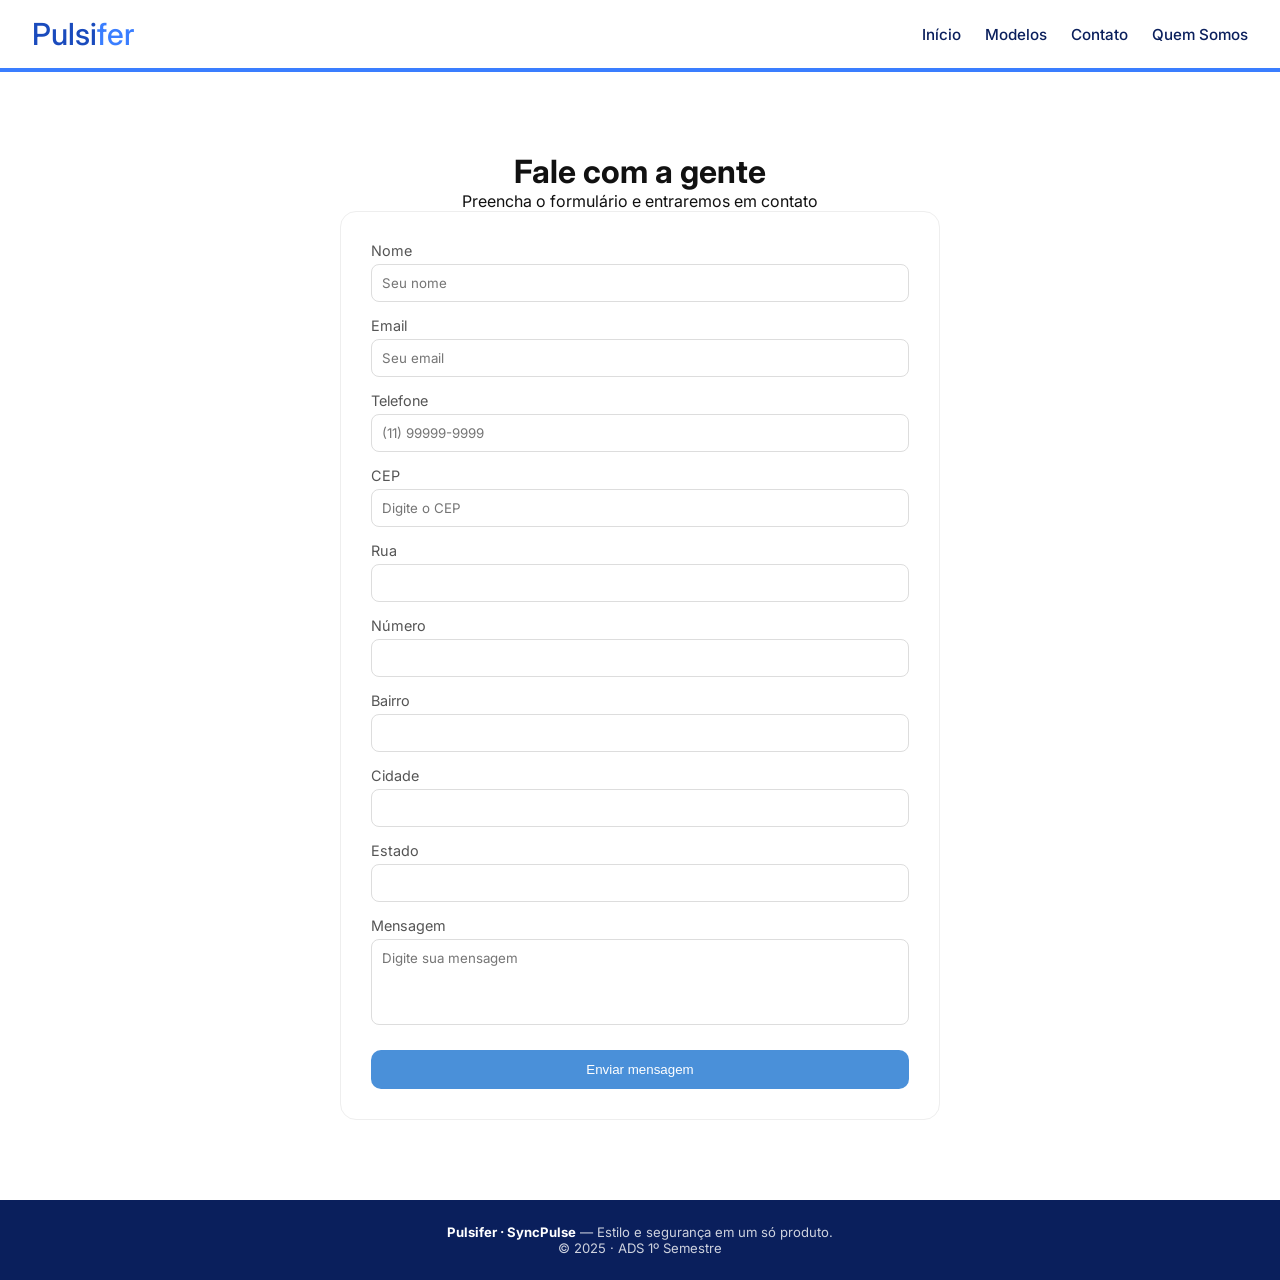
==== contato.html @ e221407e "Rename Contato.html to contato.html" ====
<!-- P�gina de contato da Pulsifer - Formul�rio com busca autom�tica de CEP -->  <!DOCTYPE html>
<html lang="pt-BR">
<head>
  <meta charset="UTF-8" />
  <meta name="viewport" content="width=device-width, initial-scale=1.0" />
  <meta name="description" content="Entre em contato com a Pulsifer para saber mais sobre nossos dispositivos de monitoramento.">
  <meta property="og:title" content="Pulsifer · Contato" />
  <meta property="og:description" content="Entre em contato com a Pulsifer para saber mais sobre nossos dispositivos de monitoramento." />
  <meta property="og:image" content="https://kapaldii.github.io/Pulsifer/Assets/Pulsifer-share.jpeg" />
  <meta property="og:type" content="website" />
  <meta property="og:url" content="https://example.com/Contato.html" />
  <meta name="twitter:card" content="summary_large_image" />
  <meta name="twitter:title" content="Pulsifer · Contato" />
  <meta name="twitter:description" content="Entre em contato com a Pulsifer para saber mais sobre nossos dispositivos de monitoramento." />
  <meta name="twitter:image" content="https://kapaldii.github.io/Pulsifer/Assets/Pulsifer-share.jpeg" />
  <!-- Substitua Assets/placeholder-share-image.jpg pela imagem de compartilhamento posterior -->
  <title>Pulsifer · Contato</title>
  <link rel="icon" href="Assets/favicon.svg" type="image/svg+xml">
  <link href="https://fonts.googleapis.com/css2?family=Inter:wght@300;400;500;600;700&display=swap" rel="stylesheet" />
  <link rel="stylesheet" href="CSS/Contato.css" />
</head>

<body>

  <!-- CABEÇALHO -->
  <nav>
  <div class="container-nav">
    <div class="logo">
      <a href="index.html">Pulsi<span>fer</span></a>
    </div>
    <ul>
      <li><a href="index.html">Início</a></li>
      <li><a href="modelos.html">Modelos</a></li>
      <li><a href="contato.html">Contato</a></li>
      <li><a href="equipe.html">Quem Somos</a></li>
    </ul>
  </div>
</nav>

  <main class="form-section">

  <h1>Fale com a gente</h1>
  <p class="subtitulo">Preencha o formulário e entraremos em contato</p>


  <div class="form-card">
    <form>

  <div class="campo">
    <label>Nome</label>
    <input type="text" placeholder="Seu nome" required>
  </div>

  <div class="campo">
    <label>Email</label>
    <input type="email" placeholder="Seu email" required>
  </div>

  <div class="campo">
    <label>Telefone</label>
    <input type="tel" placeholder="(11) 99999-9999">
  </div>

  <!-- CEP -->
  <div class="campo">
    <label>CEP</label>
    <input type="text" id="cep" placeholder="Digite o CEP">
  </div>

  <!-- Endereço -->
  <div class="campo">
    <label>Rua</label>
    <input type="text" id="rua">
  </div>

      <!-- Númeero -->
  <div class="campo">
    <label>Número</label>
    <input type="text" id="numero">
  </div>


  <div class="campo">
    <label>Bairro</label>
    <input type="text" id="bairro">
  </div>

  <div class="campo">
    <label>Cidade</label>
    <input type="text" id="cidade">
  </div>

  <div class="campo">
    <label>Estado</label>
    <input type="text" id="estado">
  </div>

  <div class="campo">
    <label>Mensagem</label>
    <textarea rows="4" placeholder="Digite sua mensagem"></textarea>
  </div>

  <button type="submit">Enviar mensagem</button>

    </form>
  </div>
 
</main>

<footer>
  <strong>Pulsifer · SyncPulse</strong> — Estilo e segurança em um só produto.<br>
  © 2025 · ADS 1º Semestre
</footer>

<script src="JS/contato.js"></script>
</body>
</html>
---- CSS/Contato.css ----
/* RESET — igual ao index.css e equipe.css */
* { box-sizing: border-box; margin: 0; padding: 0; }

/* =============================================
   ARQUIVO CSS PARA A P�GINA CONTATO.HTML
   Estilos para o formul�rio de contato com campos de entrada e bot�o
============================================= */body {
  font-family: 'Inter', sans-serif;
  background: #ffffff;
  color: #111111;
  min-height: 100vh;
  overflow-x: hidden;
}

/* =============================================
   CABEÇALHO — Branco
============================================= */
/* =============================================
   CABEÇALHO — Ajustado
============================================= */
nav {
    background: #ffffff;
    border-bottom: 2px solid #3a7eff;
    width: 100%;
}

/* Container-nav cuida de todo o layout interno */
.container-nav {
    display: flex;
    justify-content: space-between;
    align-items: center;
    padding: 1rem 2rem;
    width: 100%;
  background: #ffffff;
  border-bottom: 2px solid #3a7eff;
  padding: 1rem 2rem;
  display: flex;
  align-items: center;
  justify-content: space-between;
}

.logo {
  font-family: 'Inter', sans-serif;
  font-size: 1.9rem;
  font-weight: 500;
  color: #1a4bbd;
}
.logo a {
  text-decoration: none;
  color: inherit;
}
.logo span { color: #3a7eff; }

nav ul { list-style: none; display: flex; gap: 1.5rem; }
nav ul li { font-size: 0.95rem; }
nav ul li a {
  color: #0a1f5c;
  text-decoration: none;
  font-weight: 500;
  transition: color 0.2s ease;
}
nav ul li a:hover { color: #3a7eff; }

/* Seção */
.form-section {
  max-width: 600px;
  margin: 80px auto;
  text-align: center;
}

/* Card */
.form-card {
  background: #ffffff;
  padding: 30px;
  border-radius: 16px;
  border: 1px solid #eee;
  text-align: left;
}

/* Campos */
.campo {
  display: flex;
  flex-direction: column;
  margin-bottom: 15px;
}

.campo label {
  margin-bottom: 5px;
  font-size: 0.9rem;
  color: #555;
}

.campo input,
.campo textarea {
  padding: 10px;
  border-radius: 8px;
  border: 1px solid #ddd;
  font-family: inherit;
}

/* Botão */
button {
  width: 100%;
  padding: 12px;
  background: #4a90d9;
  color: white;
  border: none;
  border-radius: 10px;
  cursor: pointer;
  margin-top: 10px;
}

button:hover {
  background: #357abd;
}

footer {
  background: #0a1f5c;
  color: rgba(255,255,255,0.8);
  text-align: center;
  padding: 1.5rem;
  font-size: 0.82rem;
  margin-top: 2rem;
}
footer strong { color: #fff; }


textarea {
  resize: none;
}

@media (max-width: 768px) {
    nav {
        flex-direction: column;
        gap: 10px;
    }

    .flex-box {
        flex-direction: column;
        text-align: center;
    }

    .flex-img,
    .flex-texto {
        width: 100%;
    }

    .feature-card {
        flex: 1 1 100%;
    }
}

.conteudo-extra {
    display: none;
    margin-top: 10px;
}

.feature-card.ativo .conteudo-extra {
    display: block;
}
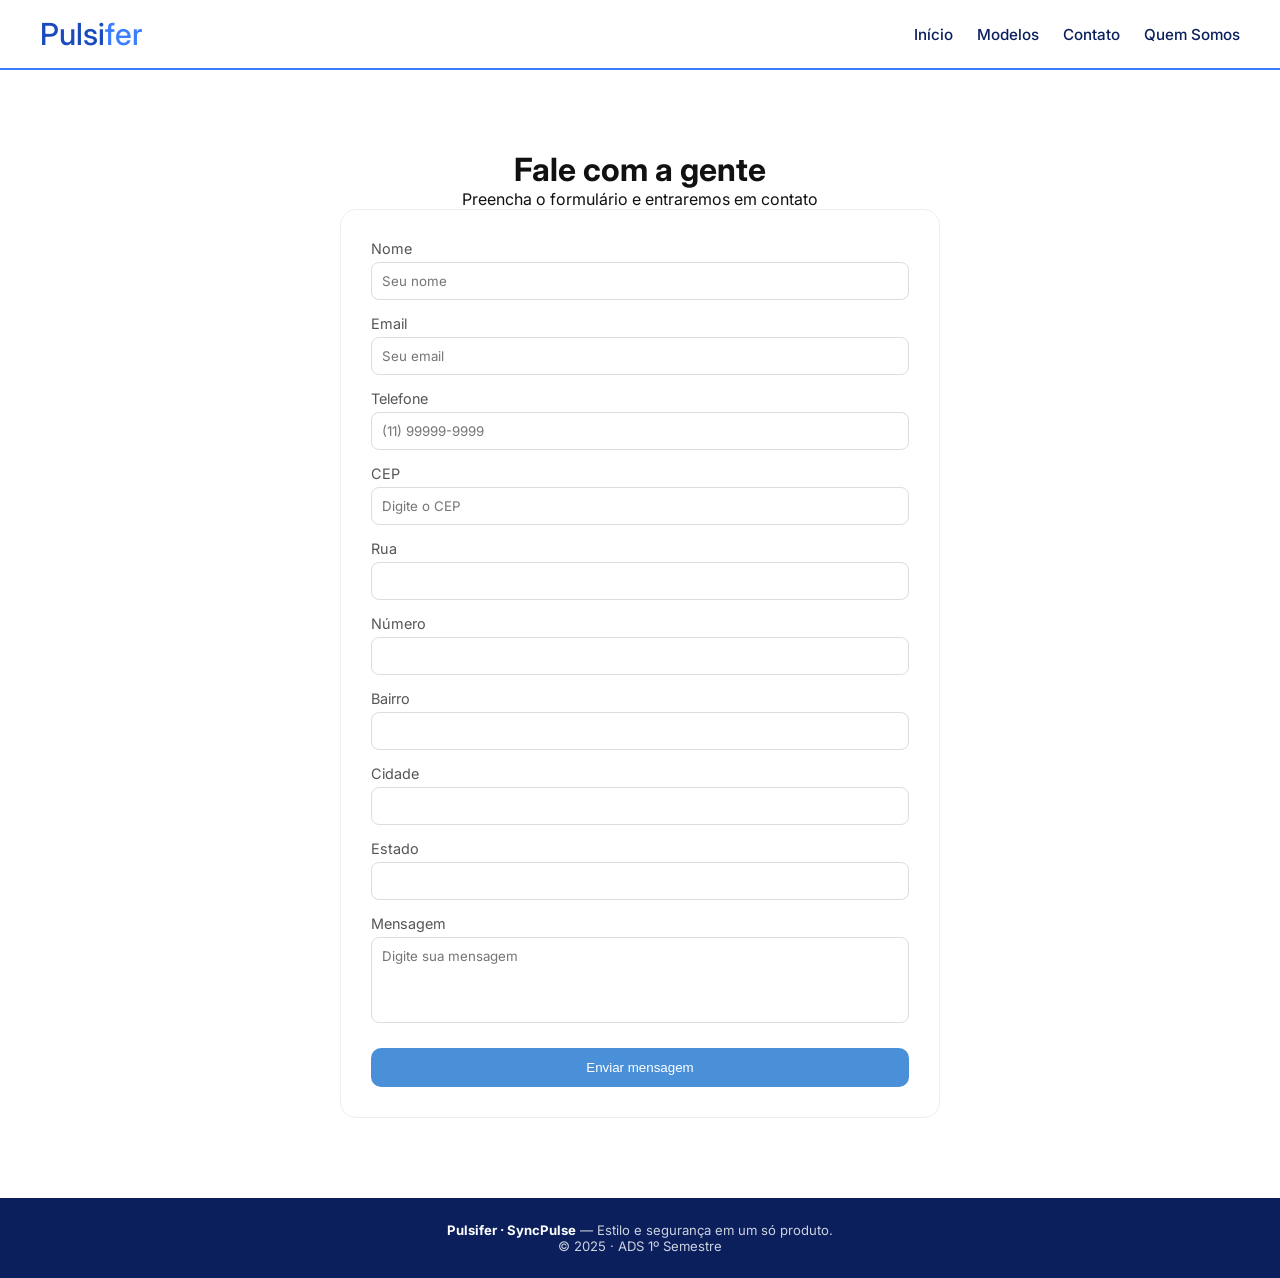
==== commit 967576f0: "atualização contato" ====
--- a/contato.html
+++ b/contato.html
@@ -1,4 +1,4 @@
-<!-- P�gina de contato da Pulsifer - Formul�rio com busca autom�tica de CEP -->  <!DOCTYPE html>
+<!-- Pagina de contato da Pulsifer - Formulario com busca autom�tica de CEP -->  <!DOCTYPE html>
 <html lang="pt-BR">
 <head>
   <meta charset="UTF-8" />
@@ -15,7 +15,11 @@
   <meta name="twitter:image" content="https://kapaldii.github.io/Pulsifer/Assets/Pulsifer-share.jpeg" />
   <!-- Substitua Assets/placeholder-share-image.jpg pela imagem de compartilhamento posterior -->
   <title>Pulsifer · Contato</title>
-  <link rel="icon" href="Assets/favicon.svg" type="image/svg+xml">
+   
+  <link rel="icon"
+          href="Assets/pulsifer.ico"
+          type="image/svg+xml">
+
   <link href="https://fonts.googleapis.com/css2?family=Inter:wght@300;400;500;600;700&display=swap" rel="stylesheet" />
   <link rel="stylesheet" href="CSS/Contato.css" />
 </head>
--- a/CSS/Contato.css
+++ b/CSS/Contato.css
@@ -21,7 +21,10 @@
 nav {
     background: #ffffff;
     border-bottom: 2px solid #3a7eff;
-    width: 100%;
+    padding: 1rem 2rem;
+    display: flex;
+    align-items: center;
+    justify-content: space-between;
 }
 
 /* Container-nav cuida de todo o layout interno */
@@ -29,14 +32,9 @@
     display: flex;
     justify-content: space-between;
     align-items: center;
-    padding: 1rem 2rem;
     width: 100%;
-  background: #ffffff;
-  border-bottom: 2px solid #3a7eff;
-  padding: 1rem 2rem;
-  display: flex;
-  align-items: center;
-  justify-content: space-between;
+    max-width: 1200px;
+    margin: 0 auto;
 }
 
 .logo {
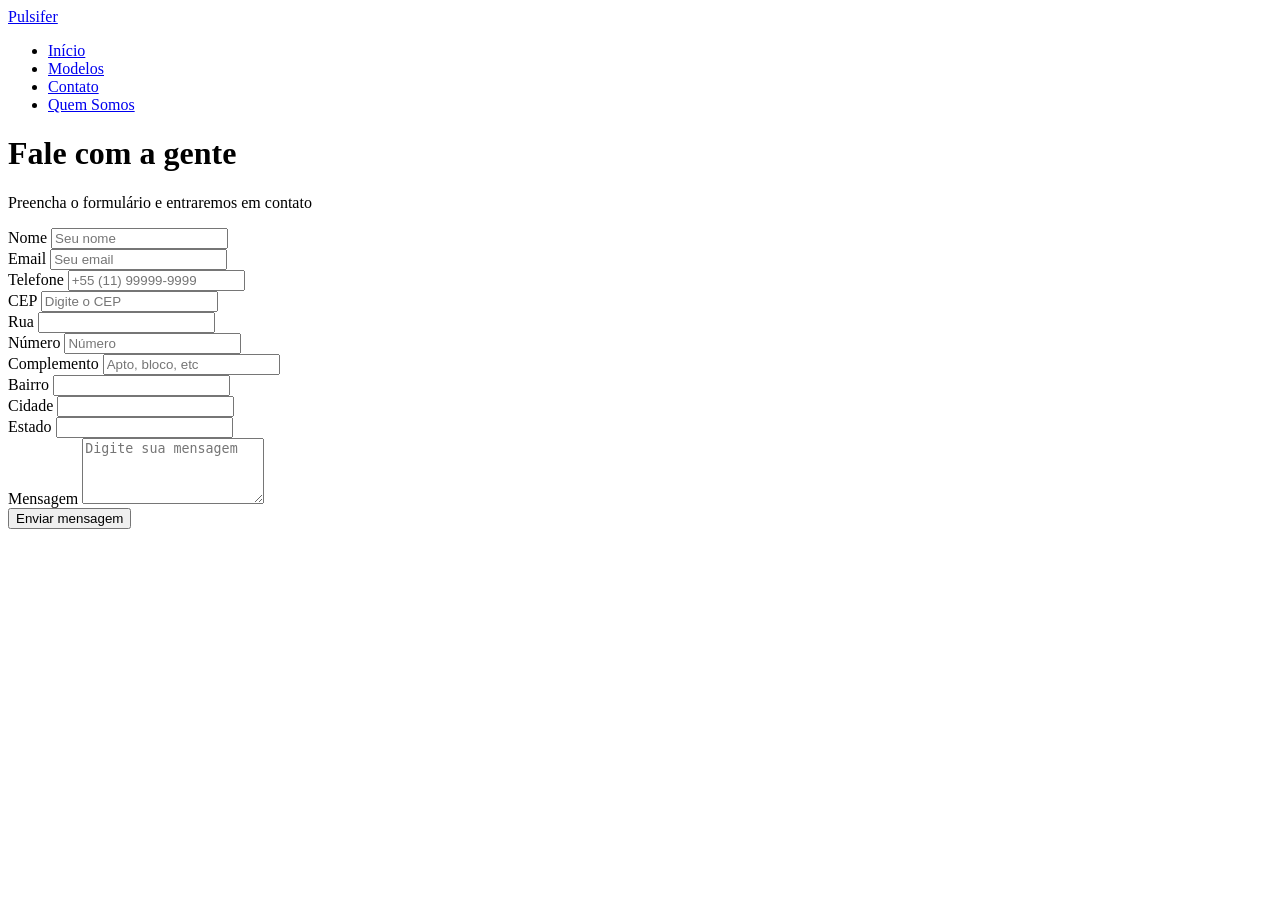
==== commit 2dafab67: "Codigo final" ====
--- a/contato.html
+++ b/contato.html
@@ -1,88 +1,83 @@
-<!-- Pagina de contato da Pulsifer - Formulario com busca autom�tica de CEP -->  <!DOCTYPE html>
+  <!DOCTYPE html>
 <html lang="pt-BR">
 <head>
   <meta charset="UTF-8" />
   <meta name="viewport" content="width=device-width, initial-scale=1.0" />
-  <meta name="description" content="Entre em contato com a Pulsifer para saber mais sobre nossos dispositivos de monitoramento.">
-  <meta property="og:title" content="Pulsifer · Contato" />
-  <meta property="og:description" content="Entre em contato com a Pulsifer para saber mais sobre nossos dispositivos de monitoramento." />
-  <meta property="og:image" content="https://kapaldii.github.io/Pulsifer/Assets/Pulsifer-share.jpeg" />
-  <meta property="og:type" content="website" />
-  <meta property="og:url" content="https://example.com/Contato.html" />
-  <meta name="twitter:card" content="summary_large_image" />
-  <meta name="twitter:title" content="Pulsifer · Contato" />
-  <meta name="twitter:description" content="Entre em contato com a Pulsifer para saber mais sobre nossos dispositivos de monitoramento." />
-  <meta name="twitter:image" content="https://kapaldii.github.io/Pulsifer/Assets/Pulsifer-share.jpeg" />
-  <!-- Substitua Assets/placeholder-share-image.jpg pela imagem de compartilhamento posterior -->
   <title>Pulsifer · Contato</title>
-   
-  <link rel="icon"
-          href="Assets/pulsifer.ico"
-          type="image/svg+xml">
-
-  <link href="https://fonts.googleapis.com/css2?family=Inter:wght@300;400;500;600;700&display=swap" rel="stylesheet" />
-  <link rel="stylesheet" href="CSS/Contato.css" />
+  <link href="https://fonts.googleapis.com/css2?family=Inter:wght@300;400;500&display=swap" rel="stylesheet" />
+  <link rel="stylesheet" href="CSS/contato.css" />
 </head>
 
 <body>
 
-  <!-- CABEÇALHO -->
+  <!-- CABEÇALHO / MENU -->
   <nav>
-  <div class="container-nav">
-    <div class="logo">
-      <a href="index.html">Pulsi<span>fer</span></a>
-    </div>
+    <div class="logo"><a href="index.html">Pulsi<span>fer</span></a></div>
+
     <ul>
       <li><a href="index.html">Início</a></li>
       <li><a href="modelos.html">Modelos</a></li>
       <li><a href="contato.html">Contato</a></li>
       <li><a href="equipe.html">Quem Somos</a></li>
     </ul>
-  </div>
-</nav>
+  </nav>
 
-  <main class="form-section">
+
+
+
+    <main class="form-section">
 
   <h1>Fale com a gente</h1>
   <p class="subtitulo">Preencha o formulário e entraremos em contato</p>
 
 
-  <div class="form-card">
-    <form>
+<div class="form-card">
+   <form method="post">
 
-  <div class="campo">
-    <label>Nome</label>
-    <input type="text" placeholder="Seu nome" required>
-  </div>
+    <div class="campo">
+     <label>Nome</label>
+      <input type="text" placeholder="Seu nome" required>
+    </div>
 
-  <div class="campo">
-    <label>Email</label>
-    <input type="email" placeholder="Seu email" required>
-  </div>
+    <div class="campo">
+     <label>Email</label>
+      <input type="email" placeholder="Seu email" required>
+    </div>
 
-  <div class="campo">
-    <label>Telefone</label>
-    <input type="tel" placeholder="(11) 99999-9999">
-  </div>
+    <div class="campo">
+     <label>Telefone</label>
+      <input type="tel" id="telefone" placeholder="+55 (11) 99999-9999">
+    </div>
 
   <!-- CEP -->
-  <div class="campo">
-    <label>CEP</label>
-    <input type="text" id="cep" placeholder="Digite o CEP">
-  </div>
+    <div class="campo">
+     <label>CEP</label>
+      <input type="text" id="cep" maxlength="9" inputmode="numeric" placeholder="Digite o CEP">
+    </div>
 
   <!-- Endereço -->
-  <div class="campo">
-    <label>Rua</label>
-    <input type="text" id="rua">
-  </div>
+    <div class="campo">
+     <label>Rua</label>
+      <input type="text" id="rua">
+    </div>
 
-      <!-- Númeero -->
+      <!-- Númeero
   <div class="campo">
     <label>Número</label>
     <input type="text" id="numero">
+  </div> -->
+
+   <div class="linha-dupla">
+    <div class="campo">
+     <label for="numero">Número</label>
+      <input type="number" id="numero" min="0" placeholder="Número">
+    </div>
+
+    <div class="campo">
+     <label>Complemento</label>
+      <input type="text" placeholder="Apto, bloco, etc">
+    </div>
   </div>
-
 
   <div class="campo">
     <label>Bairro</label>
@@ -103,18 +98,13 @@
     <label>Mensagem</label>
     <textarea rows="4" placeholder="Digite sua mensagem"></textarea>
   </div>
+ </div>
 
   <button type="submit">Enviar mensagem</button>
 
-    </form>
-  </div>
+</form>
  
 </main>
-
-<footer>
-  <strong>Pulsifer · SyncPulse</strong> — Estilo e segurança em um só produto.<br>
-  © 2025 · ADS 1º Semestre
-</footer>
 
 <script src="JS/contato.js"></script>
 </body>
